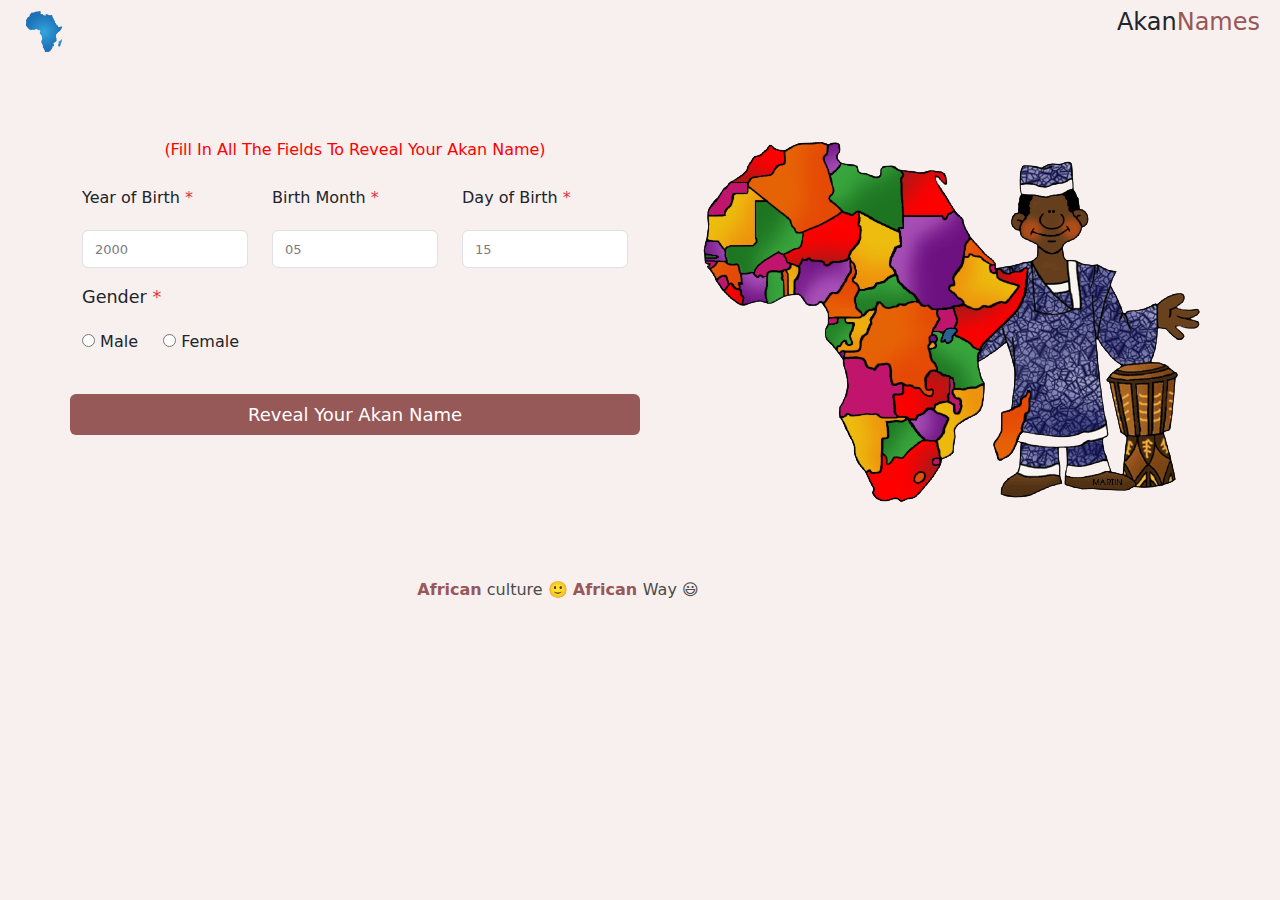
==== form.html @ acfb6c28 "form layout completed" ====
<!DOCTYPE html>
<html lang="en">

<head>
    <meta charset="UTF-8">
    <meta http-equiv="X-UA-Compatible" content="IE=edge">
    <meta name="viewport" content="width=device-width, initial-scale=1.0">
    <title>Akan Name || Know your name</title>
    <!-- favicon -->
    <link rel="apple-touch-icon" sizes="180x180" href="img/apple-touch-icon.png">
    <link rel="icon" type="image/png" sizes="32x32" href="img/favicon-32x32.png">
    <link rel="icon" type="image/png" sizes="16x16" href="img/favicon-16x16.png">
    <link rel="manifest" href="/site.webmanifest">
    <!-- bootstrap -->
    <link href="https://cdn.jsdelivr.net/npm/bootstrap@5.0.2/dist/css/bootstrap.min.css" rel="stylesheet">
    <!-- fontawesome -->
    <link rel="stylesheet" href="https://cdnjs.cloudflare.com/ajax/libs/font-awesome/5.15.3/css/all.min.css" />
    <!-- styles -->
    <link rel="stylesheet" href="css/index.css">
</head>

<body>

    <!-- navigation bar -->
    <nav class="homepage p-2">
        <div class="container-fluid">
            <div class="d-flex justify-content-between">
                <div>
                    <img class="logo" src="img/logo.png" alt="">
                </div>
                <div>
                    <h4>Akan<span class="color-brown">Names</span> </h4>
                </div>
            </div>
        </div>
    </nav>

    <!-- form section -->
    <div class="container mt-5">
        <div class="row">
            <div class="col-lg-6">
                <p class="text-center m-4 must">(Fill in all the fields to reveal Your Akan Name)</p>
                <!-- <form action=""> -->
                    <div class="row">
                        <div class="col-lg-4">
                            <div class="mb-3">
                                <label for="year" class="form-label space">Year of Birth <span class="text-danger">*</span></label>
                                <input type="number" class="form-control" id="year" placeholder="2000">
                            </div>
                        </div>
                        <div class="col-lg-4">
                            <div class="mb-3">
                                <label for="year" class="form-label space">Birth Month <span class="text-danger">*</span></label>
                                <input type="number" class="form-control" id="month" placeholder="05">
                            </div>
                        </div>
                        <div class="col-lg-4">
                            <div class="mb-3">
                                <label for="year" class="form-label space">Day of Birth <span class="text-danger">*</span></label>
                                <input type="number" class="form-control" id="day" placeholder="15">
                            </div>
                        </div>
                        <div class="col-lg-12">
                            <div class="space">
                                <span id="gender">Gender <span class="text-danger">*</span></span>
                            </div>
                            <div class="mb-3 select">
                                <input type="radio" name="gender" id="male">
                                <label for="gender" class="form-label">Male</label>
                                <input type="radio" name="gender" id="female">
                                <label for="gender" class="form-label">Female</label>
                            </div>
                        </div>
                        <button class="btn bg-brown bg-discover mt-3">Reveal Your Akan Name</button>
                    </div>
                <!-- </form> -->
            </div>
            <div class="col-lg-6 text-center">
                <img class="img" src="img/africa.png" alt="">
            </div>
        </div>
    </div>


    <!-- footer -->
    <div class="container row mt-5">
        <div class="col-lg-12">
            <footer class="text-center">
                <p>
                    <strong><span class="color-brown">African</span></strong> culture 🙂 <strong><span
                            class="color-brown">African </span></strong>Way 😃
                </p>
            </footer>
        </div>
    </div>
</body>

</html>
---- css/index.css ----
/* fonts */
@import url("https://fonts.googleapis.com/css2?family=Merienda:wght@700&display=swap");

body {
    background-color: rgb(248, 239, 239);
}

p {
    color: #4b4b4b;
    line-height: 1.5em;
}

/* logo */
.logo {
    height: 50px;
}

.homepage h3  {
    font-weight: 900;
    color: rgb(65, 65, 65);
    /* font-size: 35px; */
}
.color-brown {
    color: rgb(151, 88, 88);
}

.bg-brown {
    background-color: rgb(151, 88, 88);
}

.bg-discover {
    color: white;
    font-weight: 500;
    font-size: 18px;
}

.bg-discover:hover {
    background-color: #e05e36;
    color: white;
}

/* intro */

.intro h1 {
    font-size: 4.3em;
    color: #343434;
    font-weight: 900;
    text-transform: capitalize;
    font-family: "Merienda", cursive
}


/* form */

.must {
    color: rgb(255, 0, 0);
    text-transform: capitalize;
}

#gender {
    /* padding: 100px; */
    font-size: 1.1em;
}

.space {
    margin-bottom: 20px;
}

.select label {
    margin-right: 20px;
}

.form-control::placeholder {
    font-size: 13px;
    font-weight: 400;
    color: #7c7c7c;
}
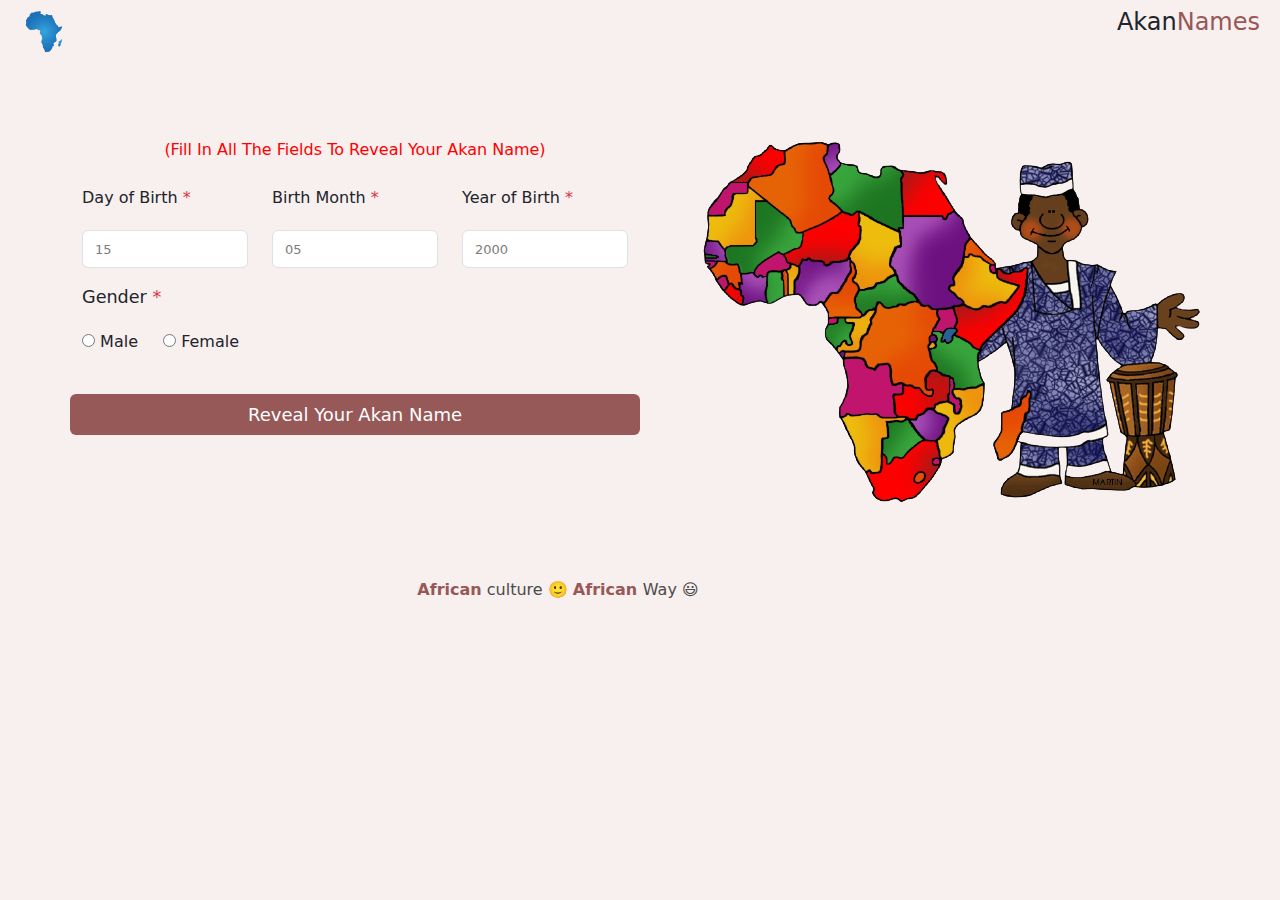
==== commit 841f3df1: "validating user date of birth" ====
--- a/form.html
+++ b/form.html
@@ -10,7 +10,6 @@
     <link rel="apple-touch-icon" sizes="180x180" href="img/apple-touch-icon.png">
     <link rel="icon" type="image/png" sizes="32x32" href="img/favicon-32x32.png">
     <link rel="icon" type="image/png" sizes="16x16" href="img/favicon-16x16.png">
-    <link rel="manifest" href="/site.webmanifest">
     <!-- bootstrap -->
     <link href="https://cdn.jsdelivr.net/npm/bootstrap@5.0.2/dist/css/bootstrap.min.css" rel="stylesheet">
     <!-- fontawesome -->
@@ -26,7 +25,7 @@
         <div class="container-fluid">
             <div class="d-flex justify-content-between">
                 <div>
-                    <img class="logo" src="img/logo.png" alt="">
+                    <a href="index.html"><img class="logo" src="img/logo.png" alt=""></a>
                 </div>
                 <div>
                     <h4>Akan<span class="color-brown">Names</span> </h4>
@@ -40,39 +39,53 @@
         <div class="row">
             <div class="col-lg-6">
                 <p class="text-center m-4 must">(Fill in all the fields to reveal Your Akan Name)</p>
+                <!-- success message -->
+                <div class="alert alert-success hidden" role="alert">
+                    This is where we shall echo out the success message of the Akan Name
+                </div>
                 <!-- <form action=""> -->
-                    <div class="row">
-                        <div class="col-lg-4">
-                            <div class="mb-3">
-                                <label for="year" class="form-label space">Year of Birth <span class="text-danger">*</span></label>
-                                <input type="number" class="form-control" id="year" placeholder="2000">
-                            </div>
+                <div class="row">
+              
+                    <div class="col-lg-4">
+                        <div class="mb-3">
+                            <label for="year" class="form-label space">Day of Birth <span
+                                    class="text-danger">*</span></label>
+                            <input type="number" class="form-control" id="day" placeholder="15">
+                            <!-- <p class="text-danger error-day display"></p> -->
                         </div>
-                        <div class="col-lg-4">
-                            <div class="mb-3">
-                                <label for="year" class="form-label space">Birth Month <span class="text-danger">*</span></label>
-                                <input type="number" class="form-control" id="month" placeholder="05">
-                            </div>
+                    </div>
+                    <div class="col-lg-4">
+                        <div class="mb-3">
+                            <label for="year" class="form-label space">Birth Month <span
+                                    class="text-danger">*</span></label>
+                            <input type="number" class="form-control" id="month" placeholder="05">
+                            <!-- <p class="text-danger error-month display"></p> -->
                         </div>
-                        <div class="col-lg-4">
-                            <div class="mb-3">
-                                <label for="year" class="form-label space">Day of Birth <span class="text-danger">*</span></label>
-                                <input type="number" class="form-control" id="day" placeholder="15">
-                            </div>
+                    </div>
+                    <div class="col-lg-4">
+                        <div class="mb-3">
+                            <label for="year" class="form-label space">Year of Birth <span
+                                    class="text-danger">*</span></label>
+                            <input type="number" class="form-control" id="year" placeholder="2000">
+                            <!-- <p class="text-danger error-year display"></p> -->
                         </div>
-                        <div class="col-lg-12">
-                            <div class="space">
-                                <span id="gender">Gender <span class="text-danger">*</span></span>
-                            </div>
-                            <div class="mb-3 select">
-                                <input type="radio" name="gender" id="male">
-                                <label for="gender" class="form-label">Male</label>
-                                <input type="radio" name="gender" id="female">
-                                <label for="gender" class="form-label">Female</label>
-                            </div>
+                    </div>
+                    <div class="col-lg-12">
+                        <div class="space">
+                            <span id="gender">Gender <span class="text-danger">*</span></span>
                         </div>
-                        <button class="btn bg-brown bg-discover mt-3">Reveal Your Akan Name</button>
+                        <div class="mb-3 select">
+                            <input type="radio" name="gender" id="male" value="male">
+                            <label for="gender" class="form-label">Male</label>
+                            <input type="radio" name="gender" id="female" value="female">
+                            <label for="gender" class="form-label">Female</label>
+                        </div>
+                        <!-- <p class="text-danger error-gender display"></p> -->
                     </div>
+                    <!-- displaying the errors -->
+                    <p class="text-danger error display"></p>
+                    <button class="btn bg-brown bg-discover mt-3 submit" type="button" id="submit">Reveal Your Akan Name</button>
+                </div>
                 <!-- </form> -->
             </div>
             <div class="col-lg-6 text-center">
@@ -93,6 +106,9 @@
             </footer>
         </div>
     </div>
+
+    <!-- scripts -->
+    <script src="js/script.js"></script>
 </body>
 
 </html>--- a/css/index.css
+++ b/css/index.css
@@ -1,3 +1,12 @@
+/* 
+    author: Wilson Kinyua
+    email: wilsonkinyuam@gmail.com
+    license: MIT
+    description: All css for the app
+    create date: 17/07/2021
+*/
+
+
 /* fonts */
 @import url("https://fonts.googleapis.com/css2?family=Merienda:wght@700&display=swap");
 
@@ -74,4 +83,13 @@
     font-size: 13px;
     font-weight: 400;
     color: #7c7c7c;
-}+}
+
+.hidden, .display {
+    display: none;
+}
+
+.error {
+    font-size: 13px;
+    font-weight: 600;
+}
